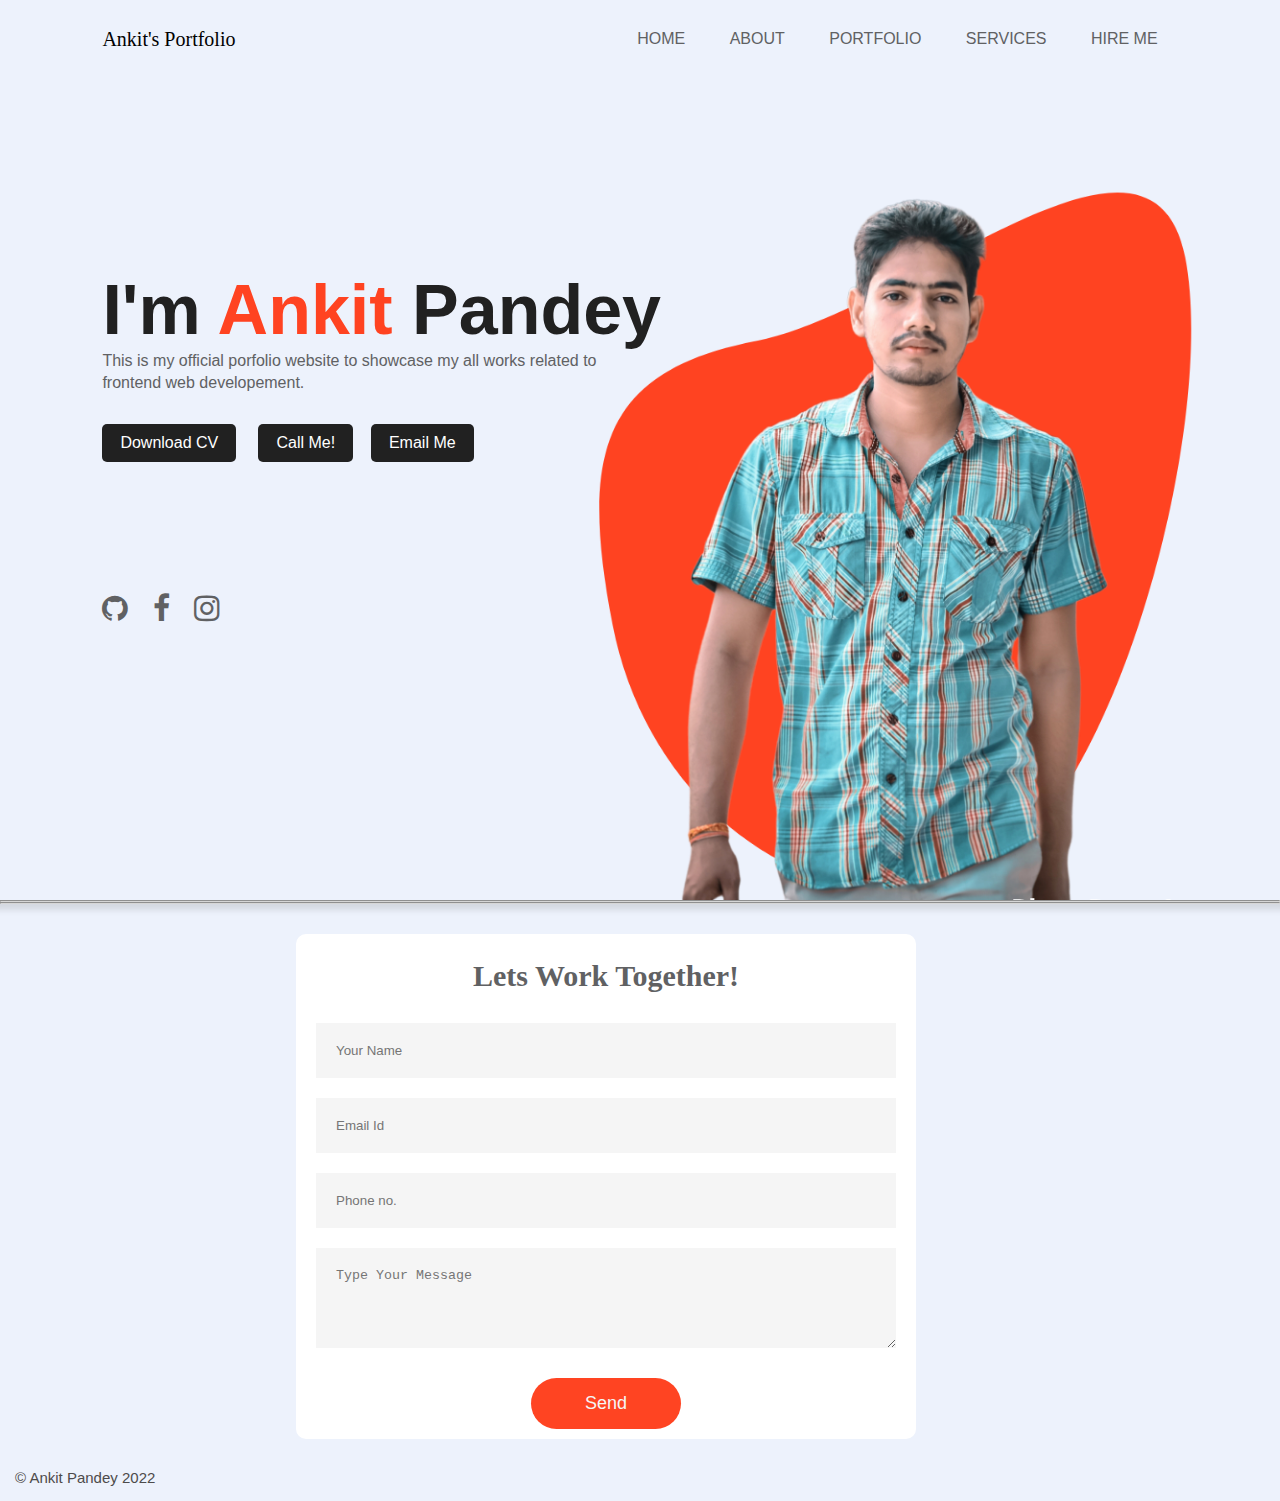
==== index.html @ d6139bca "initial commit" ====
<!DOCTYPE html>
<html lang="en">

<head>
    <meta charset="UTF-8">
    <meta http-equiv="X-UA-Compatible" content="IE=edge">
    <meta name="viewport" content="width=device-width, initial-scale=1.0">
    <link rel="stylesheet" href="https://cdnjs.cloudflare.com/ajax/libs/font-awesome/4.7.0/css/font-awesome.min.css">
    <link rel="stylesheet" href="css/portfolio.css">
    <title>Ankit's Portfolio</title>
</head>

<body>
    <div class="hero">
        <nav>
            <p class="logo"> Ankit's Portfolio </p>
            <ul id="menu">
                <li><a href="index.html">HOME</a></li>
                <li><a href="">ABOUT</a></li>
                <li><a href="">PORTFOLIO</a></li>
                <li><a href="">SERVICES</a></li>
                <li><a href="">HIRE ME</a></li>
            </ul>
            <img src="side.png" alt="" onclick="myFunction()">
        </nav>
        <div class="img-mob">
            <img src="main-img.png" alt="ItsAnkitPandey">
            <hr>
        </div>
        <div class="info">
            <h1>I'm <span>Ankit</span> Pandey</h1>
            <p>This is my official porfolio website to showcase my all works related to <br>
                frontend web developement.</p>
            <a href="cv.pdf"> Download CV </a> &nbsp;&nbsp;&nbsp;
            <a href="tel:6391735294">Call Me!</a>&nbsp;&nbsp;&nbsp;
            <a href="mailto:ankitpandey.272003@gmail.com?subject=you&#*27;ve%20got%20mail.">Email Me</a>
        </div>
        <div class="img">
            <img src="pattern.png" alt="" class="back-img">
            <img src="main-img.png" alt="" class="main-img">
        </div>
        <div class="social">
            <a href="https://www.github.com/ItsAnkitPandey" rel="noopener-noreferer" class="youtube"><i
                    class="fa fa-github" aria-hidden="true"></i></a>
            <a href="https://www.facebook.com/pandeyankit2001" rel="noopener-noreferer" class="facebook"><i
                    class="fa fa-facebook" aria-hidden="true"></i></a>
            <a href="https://www.instagram.com/_iankitpandit_" rel="noopener-noreferer" class="instagram"><i
                    class="fa fa-instagram" aria-hidden="true"></i></a>
        </div>

    </div>
    <hr>
    <hr>
    <div class="contact">

        <form action="mail.php" method="POST">
            <h3>Lets Work Together! </h3>
            <input type="text" name="name" placeholder="Your Name" required>
            <input type="email" placeholder="Email Id" name="email" required>
            <input type="text" name="phone" placeholder="Phone no." required>
            <textarea placeholder="Type Your Message" name="message" rows="4"></textarea>
            <button type="submit">Send</button>


        </form>



    </div>
    <footer>
        <p>&copy; Ankit Pandey 2022</p>
    </footer>

    <script>

        function myFunction() {
            var x = document.getElementById("menu");

            if (x.style.display == "block") {
                x.style.display = "none";

            }
            else {
                x.style.display = "block";
            }

        }
    </script>

  
<!--    
        // let name1 = prompt("What is your name?");
        // alert(" Welcome " + name1 + " to SpiderWeb "); -->
   

</body>

</html>
---- css/portfolio.css ----
*{
    margin: 0;
    padding: 0;
}
body{
    background: #edf2fc;
}
.hero{
    height: 100vh;
    width: 100%;
    background: #edf2fc;
    font-family: sans-serif;
    position: relative;
    box-shadow: 0 2px 6px 8px #6061632c;
}
nav{
    width: 84%;
    margin: auto;
    padding: 20px 0;
    display: flex;
    align-items: center;
    justify-content: space-between;
}
.logo{
  
   
    cursor: pointer;
    font-family:Georgia, 'Times New Roman', Times, serif;
    font-size: 20px;

}
nav ul li{
    display: inline-block;
    list-style: none;
    margin: 10px 20px;
}
nav ul li a{
    text-decoration: none;
    color: #606163;
}

nav ul li a:hover{
    color: #ff4321;
}
nav img{
    height: 40px;
    width: 40px;
    
    margin-right: 10px;

    display: none;
}
.img-mob{
    display: none;
}
.info{
    margin-left: 8%;
    margin-top: 15%;
}
.info h1{
    font-size: 70px;
    color: #212121;
}
span{
    color: #ff4321;
}
.info p{
        color: #606163;
        line-height: 22px;   
}
.info a{
    background: #212121;
    padding: 10px 18px;
    text-decoration: none;
    color: #fff;
    display: inline-block;
    margin: 30px 0;
    border-radius: 5px;
}
.img{
    width: 45%;
    height: 80%;
    position: absolute;
    bottom: 0;
    right: 100px;
}
.img img{
    height: 100%;
    position: absolute;
    left: 50%;
    bottom: 0;
    transform: translateX(-50%);
    transition: bottom 1s, left 1s;
}

.img:hover .back-img{
    bottom: 40px;
}
 .main-img:hover{
    left: 54%;
}
.social{
    margin-left: 8%;
    margin-top: 100px;
}
.social a{
    font-size: 30px;
    color: #606163;
    margin-right: 20px;
}
.social a:hover{
    color: #ff4321;
}

.contact{
    margin: 20px;
    padding: 10px;
    display: flex;
    align-items: center;
    justify-content: center;
    width: 90%;
}
form h3{
    font-weight: 800;
    color: #606163;
    font-size: 30px;
    margin-top: 15px;
    margin-bottom: 20px;
    text-align: center;
}

form{
   background: #fff;
    display: flex;
    flex-direction: column;
    padding: 10px 10px;
    border-radius: 10px;
    max-width: 600px;
    width: 90%;
}
form input, form textarea{
    border: 0;
    margin: 10px;
    padding: 20px;
    background: #f5f5f5;
}
form button{
    padding: 15px;
    background: #ff4422;
    color: whitesmoke;
    font-size: 18px;
    border: 0;
    outline: none;
    cursor:pointer;
    width: 150px;
    margin: 20px auto 0;
    border-radius: 30px;
}
form button:hover{
    background: black;

}
footer p{
    margin: 15px;
   font-size: 15px;
   color: rgb(77, 75, 75);
   font-family: 'Franklin Gothic Medium', 'Arial Narrow', Arial, sans-serif;

}










































@media screen and (max-width:767px) {

   
    .hero{
        height: 100%;
        width: 100%;
        background: #edf2fc;
        font-family: sans-serif;
        position: relative;
    }  
      nav img{
        height: 40px;
        width: 40px;
        float: right;
        display: block;
        background-color: #edf2fc;
        margin-right: 0;
        border-radius: 10vh;
    }
    #menu{
        display: none;
        transition: 3s;
    }
    nav ul li{
        display: flex;
        list-style: none;
        flex-direction: column;
        transition: 3s;
    }
    .img{
        display: none;
        
    }
    .img-mob{
        display: flex;;
        margin-top: 20px;
        flex-direction: column;
               
    }
    
    .img-mob img{
     
        height: 400px;
        width: 350px;
     
        margin-left: 7vh;
       transition: 1s;
    }
    .img-mob img:hover{
        transform: translateX(4%);
      
    }
   
    .info a{
     
        padding: 10px 18px;
        width: 100px;
        display: flex;
        justify-content: center;
        align-items: center;
        text-align: center;
        border-radius: 5px;
        margin: 0;
    }
    .info{
        display: flex;
        flex-direction: column;
        align-items: center;
        margin-top: 20px;
    }
    .info p{
        margin-bottom: 40px;
        text-align: center;
    }
    .info h1{
        font-size: 35px;
        margin-bottom: 20px;
    }
    .social{
        padding-bottom: 10px;
    }
}
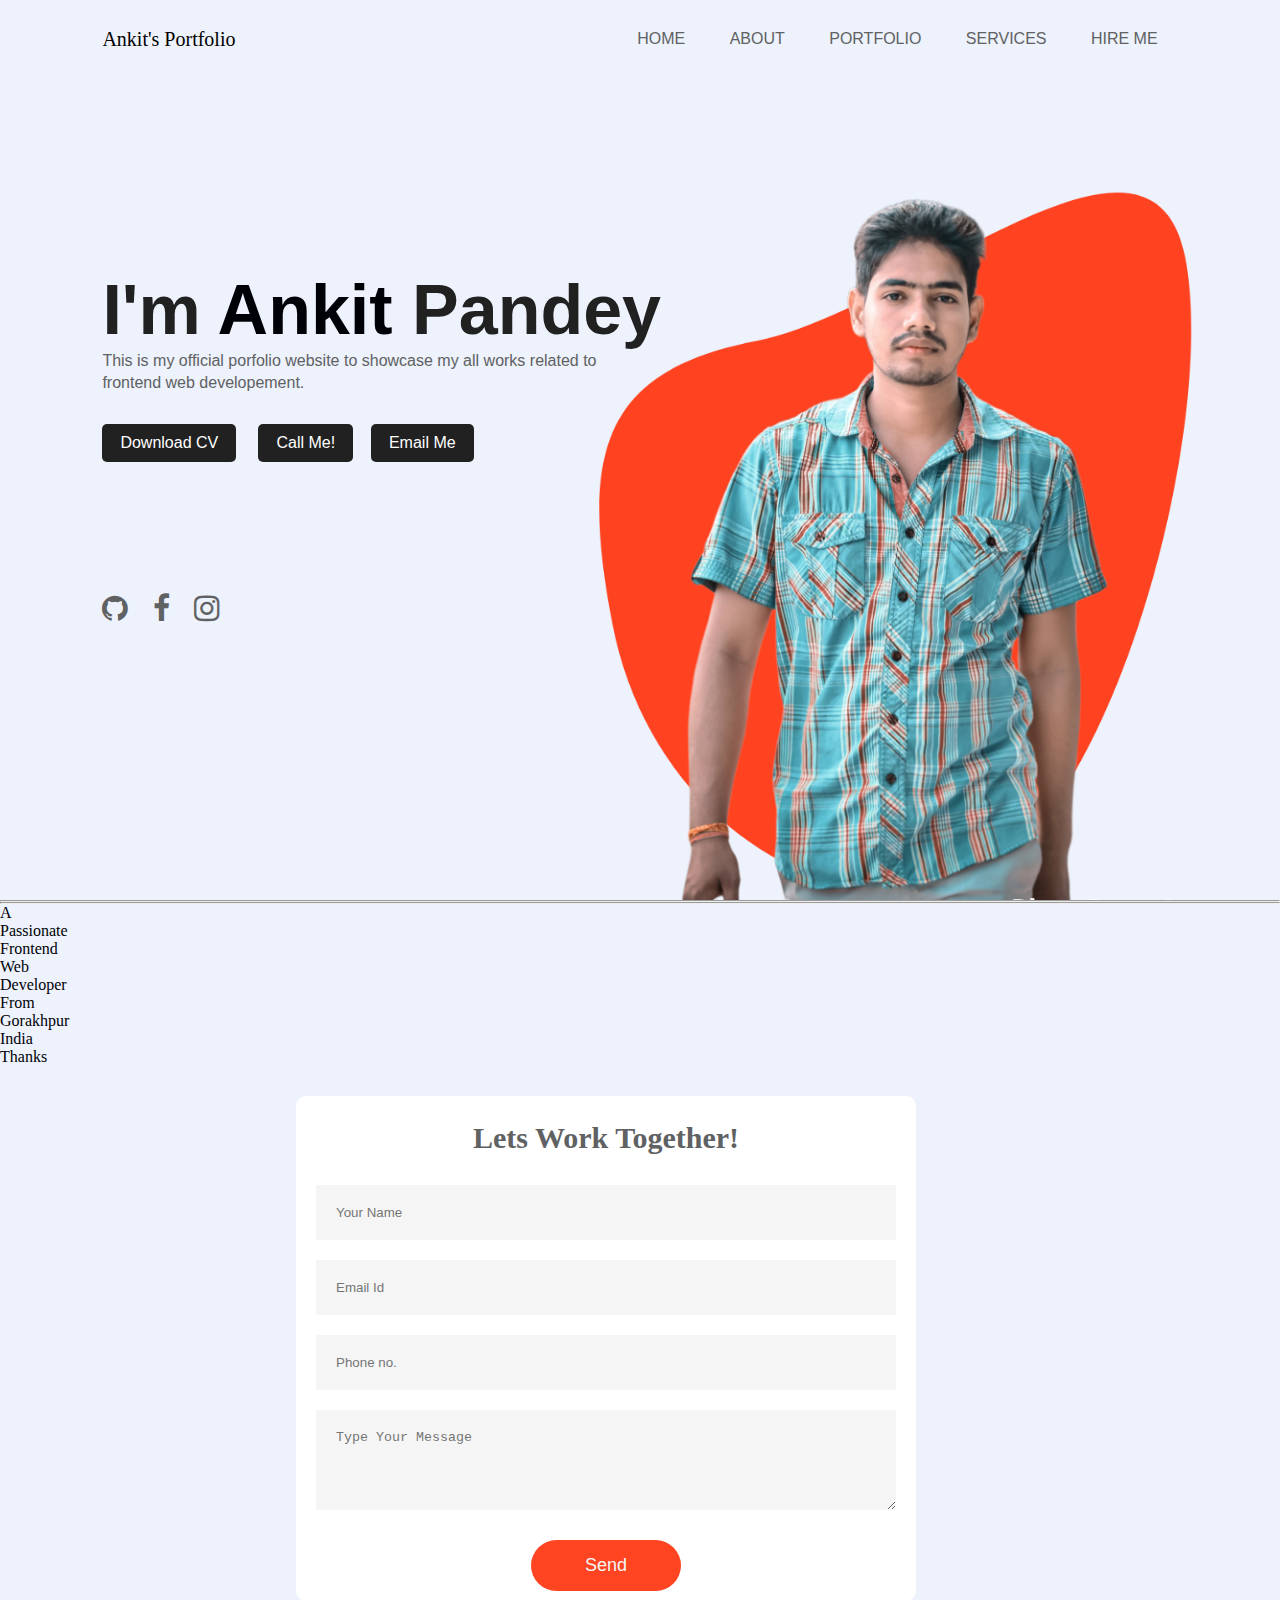
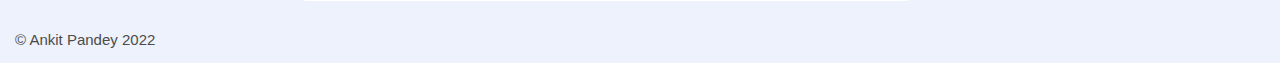
==== commit 79d6b131: "updated index.html" ====
--- a/index.html
+++ b/index.html
@@ -51,6 +51,20 @@
     </div>
     <hr>
     <hr>
+    <div class="container">
+        <div class="carousel">
+            <div class="image"><span>A</span></div>
+            <div class="image"><span>Passionate</span></div>
+            <div class="image"><span>Frontend </span></div>
+            <div class="image"><span>Web</span></div>
+            <div class="image"><span>Developer</span></div>
+            <div class="image"><span>From</span></div>
+            <div class="image"><span>Gorakhpur</span></div>
+            <div class="image"><span>India</span></div>
+            <div class="image"><span>Thanks</span></div>
+
+        </div>
+    </div>
     <div class="contact">
 
         <form action="mail.php" method="POST">
@@ -95,4 +109,4 @@
 
 </body>
 
-</html>+</html>
--- a/css/portfolio.css
+++ b/css/portfolio.css
@@ -11,7 +11,7 @@
     background: #edf2fc;
     font-family: sans-serif;
     position: relative;
-    box-shadow: 0 2px 6px 8px #6061632c;
+    
 }
 nav{
     width: 84%;
@@ -62,7 +62,8 @@
     color: #212121;
 }
 span{
-    color: #ff4321;
+    color: #000106;
+    animation: animate linear 2s infinite;
 }
 .info p{
         color: #606163;
@@ -167,47 +168,67 @@
    font-family: 'Franklin Gothic Medium', 'Arial Narrow', Arial, sans-serif;
 
 }
-
-
-
-
-
-
-
-
-
-
-
-
-
-
-
-
-
-
-
-
-
-
-
-
-
-
-
-
-
-
-
-
-
-
-
-
-
-
-
-
-
+@keyframes animate {
+    0%{
+        text-shadow: 
+        4px -4px 0 rgba(255,0,0,1),
+        3px -3px 0 rgba(255,0,0,1),
+        2px -2px 0 rgba(255,0,0,1),
+        1px -1px 0 rgba(255,0,0,1),
+        -4px 4px 0 rgba(134,5,255),
+        -3px 3px 0 rgba(134,5,255),
+        -2px 2px 0 rgba(134,5,255),
+        -1px 1px 0 rgba(134,5,255);
+        
+        
+        
+        
+    }
+    25%{
+        text-shadow: 
+        -4px -4px 0 rgba(134,5,255),
+        -3px -3px 0 rgba(134,5,255),
+        -2px -2px 0 rgba(134,5,255),
+        -1px -1px 0 rgba(134,5,255),
+        4px 4px 0 rgba(255,0,0,1),
+        3px 3px 0 rgba(255,0,0,1),
+        2px 2px 0 rgba(255,0,0,1),
+        1px 1px 0 rgba(255,0,0,1);
+    }
+    50%{
+        text-shadow: 
+        -4px 4px 0 rgba(255,0,0,1),
+        -3px 3px 0 rgba(255,0,0,1),
+        -2px 2px 0 rgba(255,0,0,1),
+        -1px 1px 0 rgba(255,0,0,1),
+        4px -4px 0 rgba(134,5,255),
+        3px -3px 0 rgba(134,5,255),
+        2px -2px 0 rgba(134,5,255),
+        1px -1px 0 rgba(134,5,255);
+    }
+    75%{
+        text-shadow: 
+        4px 4px 0 rgba(134,5,255),
+        3px 3px 0 rgba(134,5,255),
+        2px 2px 0 rgba(134,5,255),
+        1px 1px 0 rgba(134,5,255),
+        -4px -4px 0 rgba(255,0,0,1),
+        -3px -3px 0 rgba(255,0,0,1),
+        -2px -2px 0 rgba(255,0,0,1),
+        -1px -1px 0 rgba(255,0,0,1);
+    }
+    100%{
+        text-shadow: 
+        4px -4px 0 rgba(255,0,0,1),
+        3px -3px 0 rgba(255,0,0,1),
+        2px -2px 0 rgba(255,0,0,1),
+        1px -1px 0 rgba(255,0,0,1),
+        -4px 4px 0 rgba(134,5,255),
+        -3px 3px 0 rgba(134,5,255),
+        -2px 2px 0 rgba(134,5,255),
+        -1px 1px 0 rgba(134,5,255);
+    }
+}
 
 @media screen and (max-width:767px) {
 
@@ -246,6 +267,8 @@
         display: flex;;
         margin-top: 20px;
         flex-direction: column;
+         align-items: center;
+        justify-content: center;
                
     }
     
@@ -290,4 +313,4 @@
     .social{
         padding-bottom: 10px;
     }
-}+}
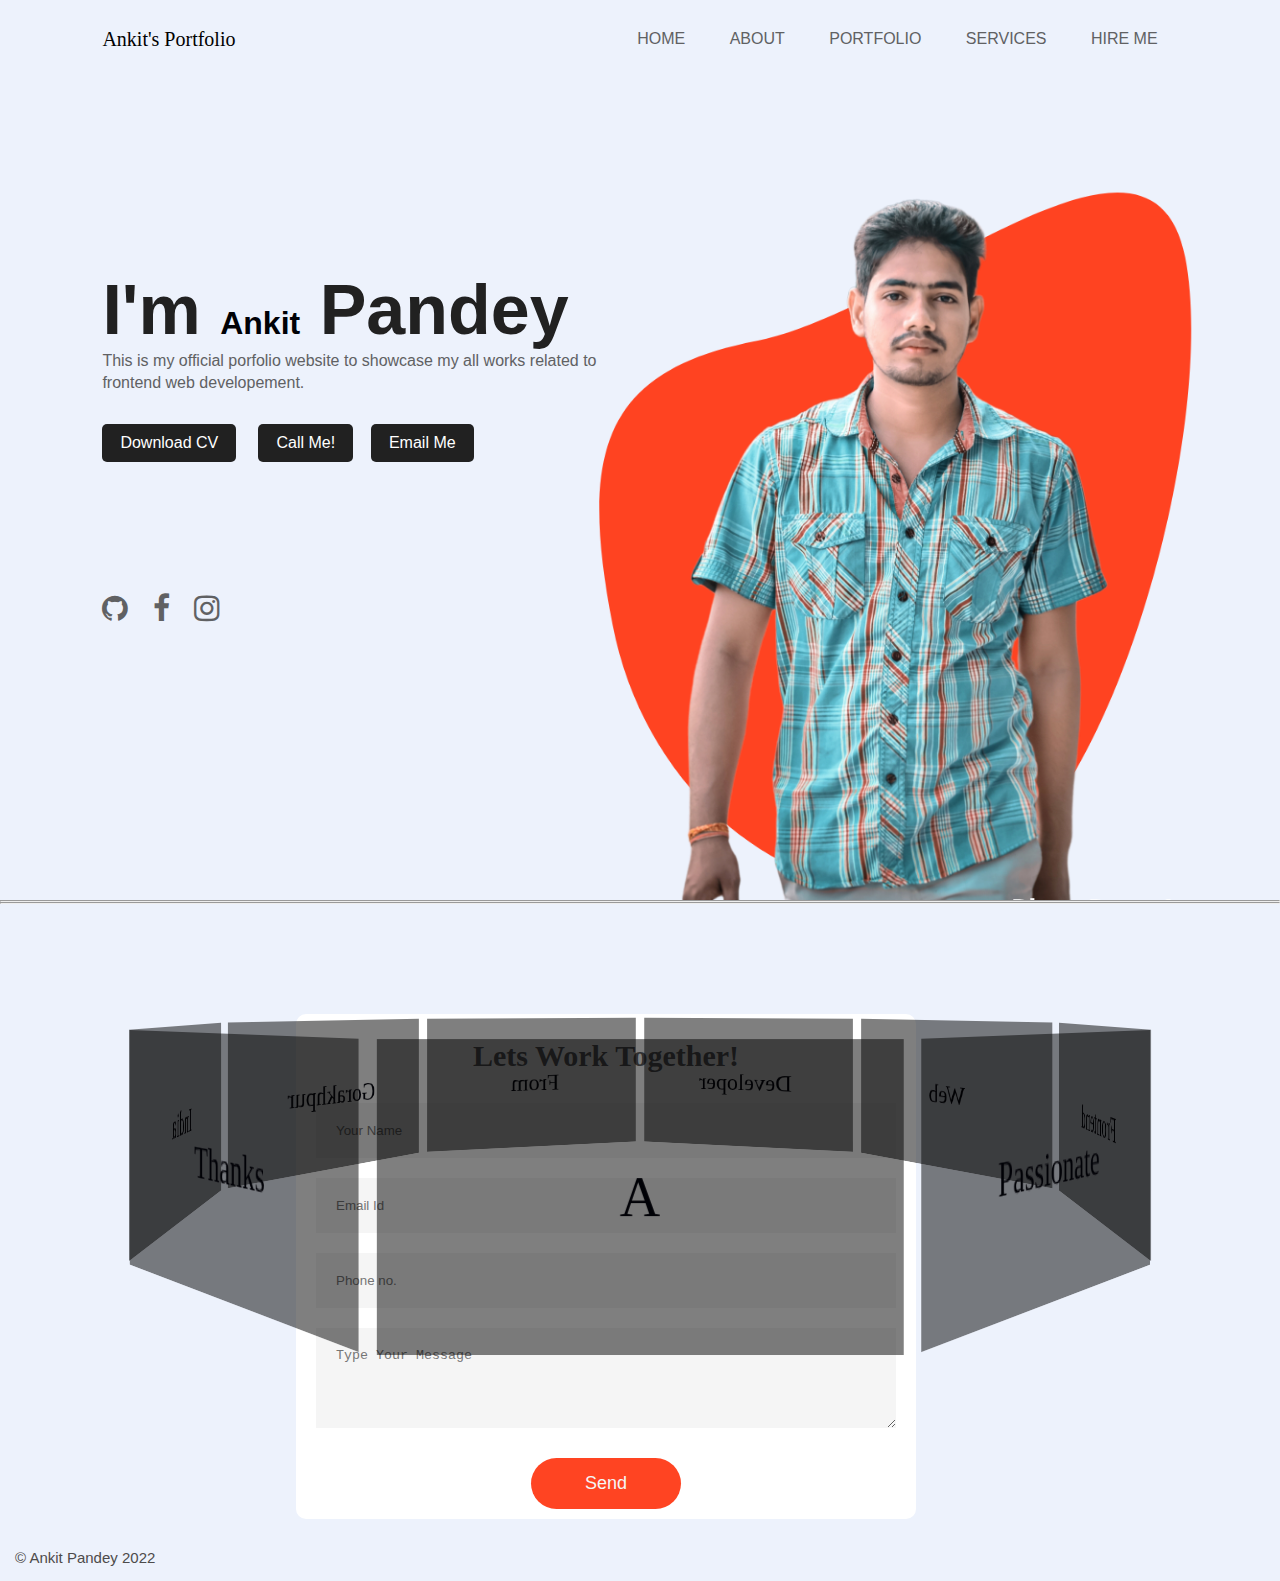
==== commit c317b6af: "updated" ====
--- a/index.html
+++ b/index.html
@@ -28,7 +28,7 @@
             <hr>
         </div>
         <div class="info">
-            <h1>I'm <span>Ankit</span> Pandey</h1>
+            <h1>I'm <span id="span">Ankit</span> Pandey</h1>
             <p>This is my official porfolio website to showcase my all works related to <br>
                 frontend web developement.</p>
             <a href="cv.pdf"> Download CV </a> &nbsp;&nbsp;&nbsp;
--- a/css/portfolio.css
+++ b/css/portfolio.css
@@ -168,6 +168,87 @@
    font-family: 'Franklin Gothic Medium', 'Arial Narrow', Arial, sans-serif;
 
 }
+
+/* ----------------------------3d carousel-------------------------------- */
+
+.container {
+    position: relative;
+    width: 320px;
+    margin: 100px auto 0 auto;
+    perspective: 1000px;
+}
+
+.carousel {
+    position: absolute;
+    width: 100%;
+    height: 100%;
+    transform-style: preserve-3d;
+    animation: rotate360 60s infinite forwards linear;
+}
+
+.image {
+    position: absolute;
+    width: 300px;
+    height: 180px;
+    top: 20px;
+    left: 10px;
+    right: 10px;
+    background-size: cover;
+    box-shadow: inset 0 0 0 2000px rgba(0, 0, 0, 0.5);
+    display: flex;
+}
+
+span {
+    margin: auto;
+    font-size: 2rem;
+}
+
+.image:nth-child(1) {
+    background-image: url("1.png");
+    transform: rotateY(0deg) translateZ(430px);
+}
+
+.image:nth-child(2) {
+    background-image: url("2.png");
+    transform: rotateY(40deg) translateZ(430px);
+}
+
+.image:nth-child(3) {
+    background-image: url("3.png");
+    transform: rotateY(80deg) translateZ(430px);
+}
+
+.image:nth-child(4) {
+    background-image: url("4.png");
+    transform: rotateY(120deg) translateZ(430px);
+}
+
+.image:nth-child(5) {
+    background-image: url("5.png");
+    transform: rotateY(160deg) translateZ(430px);
+}
+
+.image:nth-child(6) {
+    background-image: url("6.png");
+    transform: rotateY(200deg) translateZ(430px);
+}
+
+.image:nth-child(7) {
+    background-image: url("7.png");
+    transform: rotateY(240deg) translateZ(430px);
+}
+
+.image:nth-child(8) {
+    background-image: url("8.png");
+    transform: rotateY(280deg) translateZ(430px);
+}
+
+.image:nth-child(9) {
+    background-image: url("9.png");
+    transform: rotateY(320deg) translateZ(430px);
+}
+
+
 @keyframes animate {
     0%{
         text-shadow: 
@@ -227,6 +308,16 @@
         -3px 3px 0 rgba(134,5,255),
         -2px 2px 0 rgba(134,5,255),
         -1px 1px 0 rgba(134,5,255);
+    }
+}
+
+@keyframes rotate360 {
+    from {
+        transform: rotateY(0deg);
+    }
+
+    to {
+        transform: rotateY(-360deg);
     }
 }
 
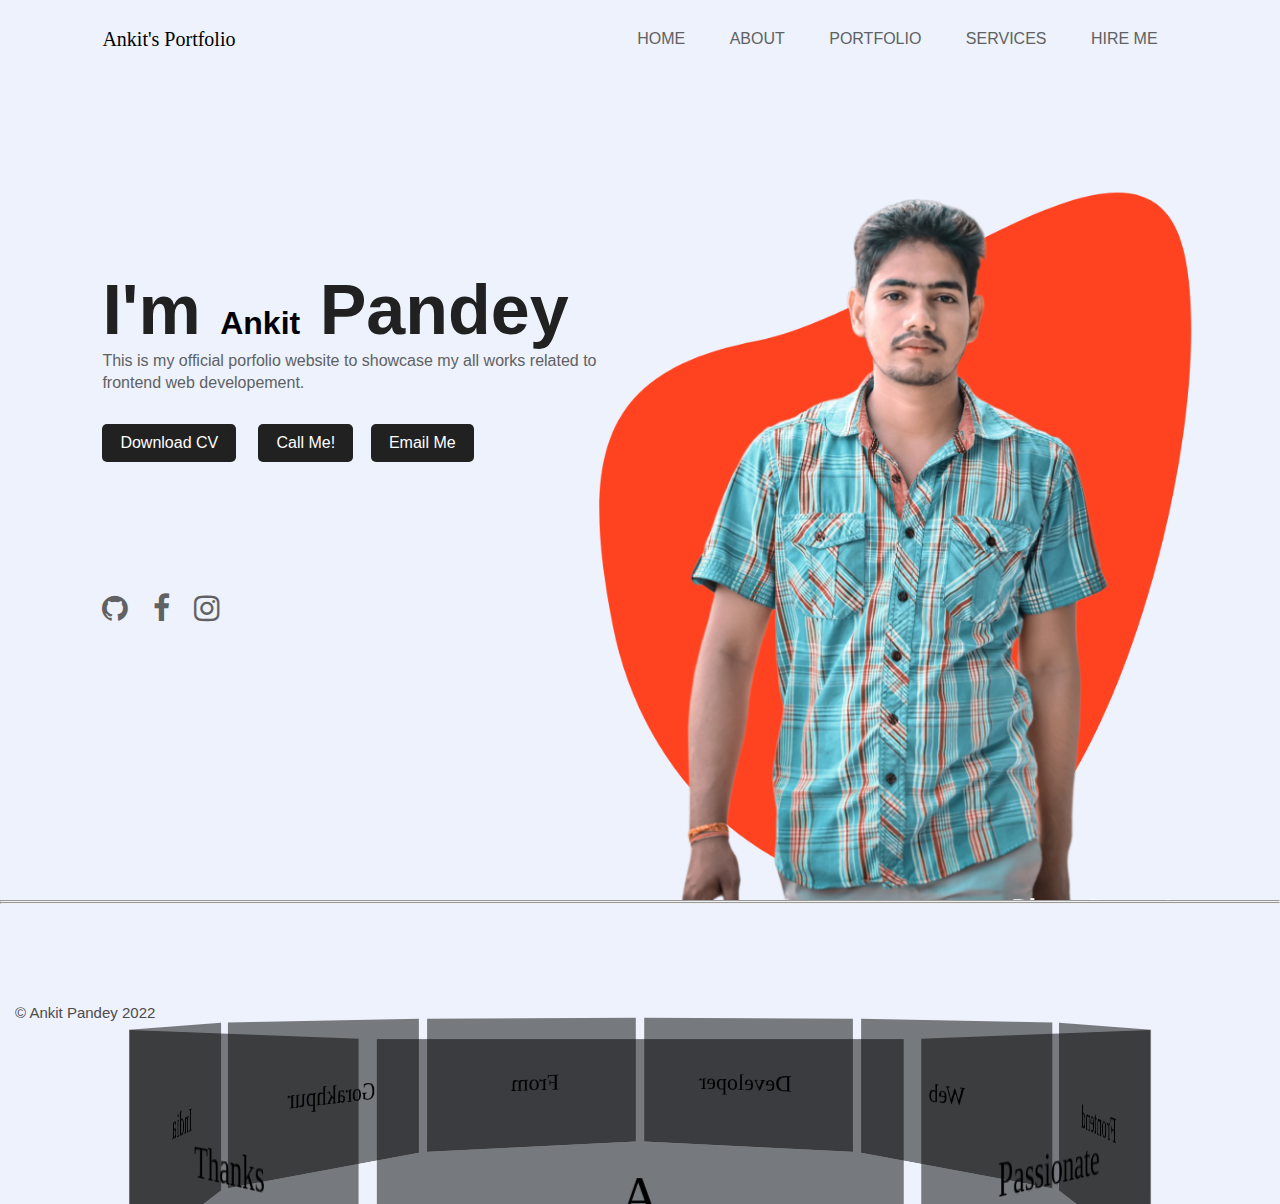
==== commit 1dba5531: "removing contact form" ====
--- a/index.html
+++ b/index.html
@@ -65,7 +65,7 @@
 
         </div>
     </div>
-    <div class="contact">
+<!--     <div class="contact">
 
         <form action="mail.php" method="POST">
             <h3>Lets Work Together! </h3>
@@ -80,7 +80,7 @@
 
 
 
-    </div>
+    </div> -->
     <footer>
         <p>&copy; Ankit Pandey 2022</p>
     </footer>
--- a/css/portfolio.css
+++ b/css/portfolio.css
@@ -61,7 +61,7 @@
     font-size: 70px;
     color: #212121;
 }
-span{
+#span{
     color: #000106;
     animation: animate linear 2s infinite;
 }
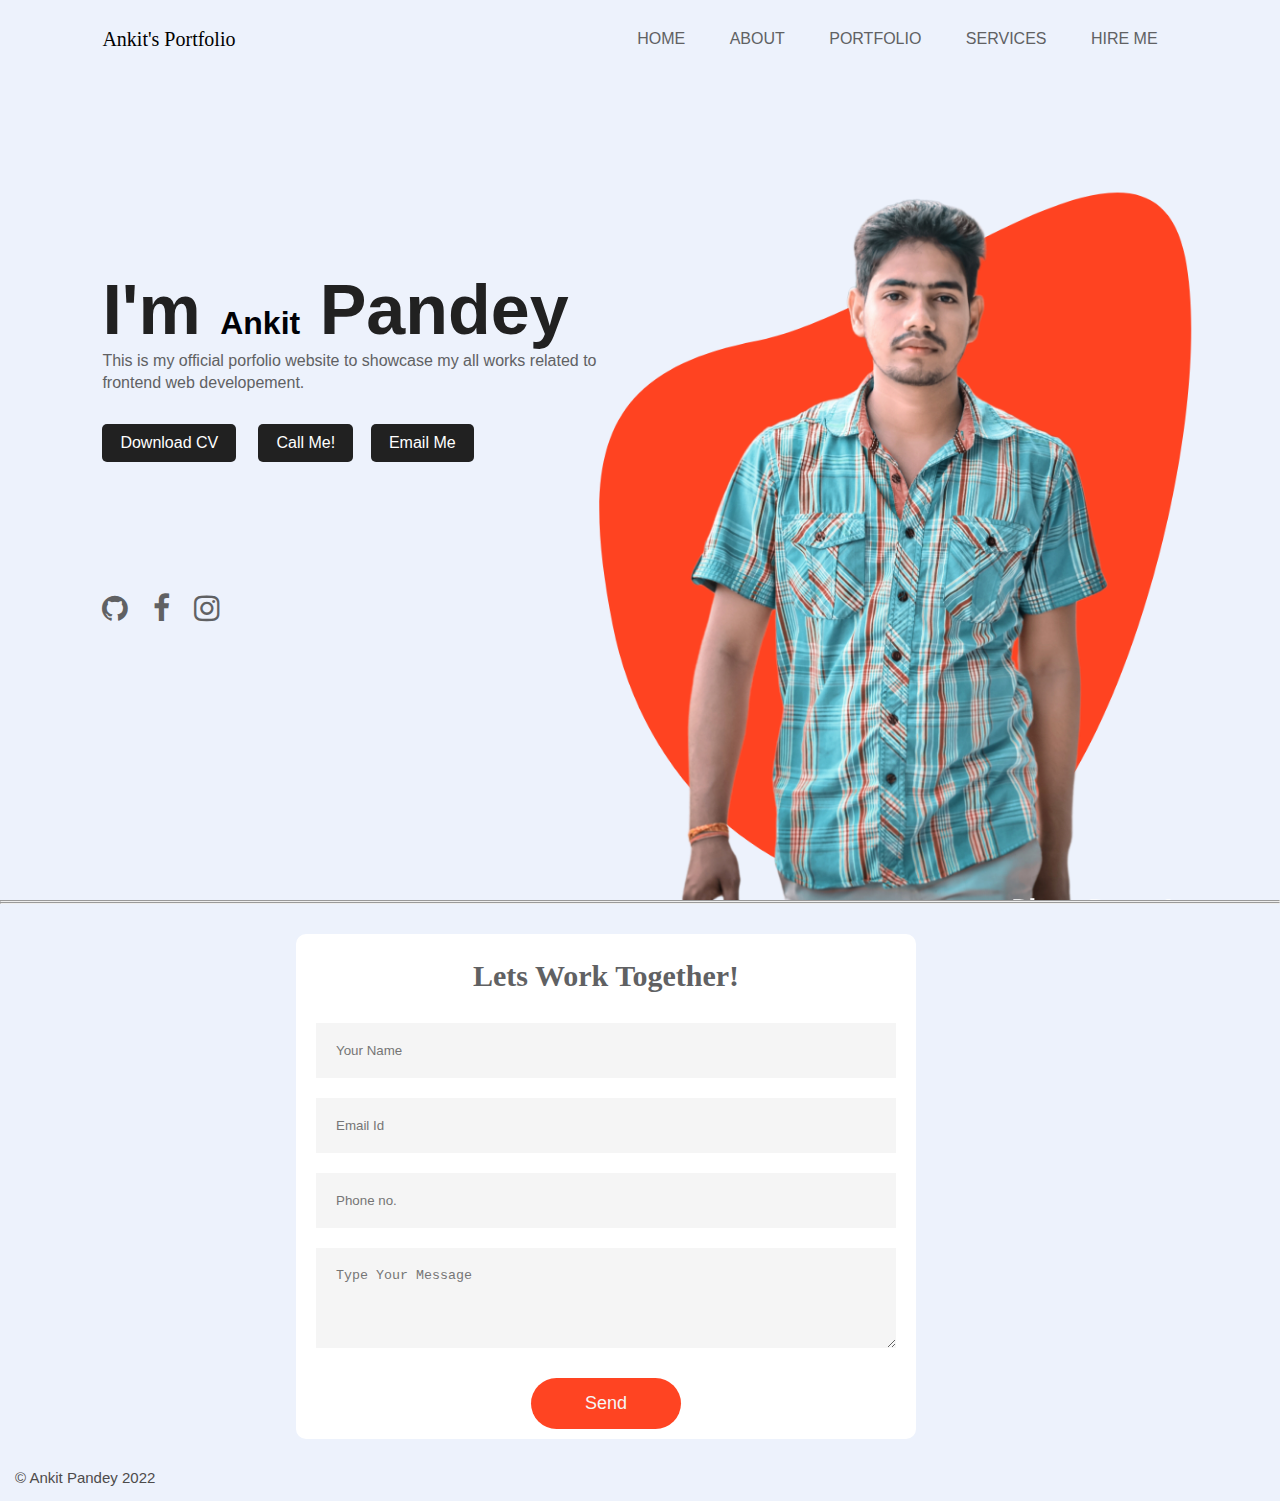
==== commit 2f995cdd: "removing 3d and adding contact form" ====
--- a/index.html
+++ b/index.html
@@ -51,21 +51,8 @@
     </div>
     <hr>
     <hr>
-    <div class="container">
-        <div class="carousel">
-            <div class="image"><span>A</span></div>
-            <div class="image"><span>Passionate</span></div>
-            <div class="image"><span>Frontend </span></div>
-            <div class="image"><span>Web</span></div>
-            <div class="image"><span>Developer</span></div>
-            <div class="image"><span>From</span></div>
-            <div class="image"><span>Gorakhpur</span></div>
-            <div class="image"><span>India</span></div>
-            <div class="image"><span>Thanks</span></div>
-
-        </div>
-    </div>
-<!--     <div class="contact">
+   
+    <div class="contact">
 
         <form action="mail.php" method="POST">
             <h3>Lets Work Together! </h3>
@@ -80,7 +67,7 @@
 
 
 
-    </div> -->
+    </div>
     <footer>
         <p>&copy; Ankit Pandey 2022</p>
     </footer>
